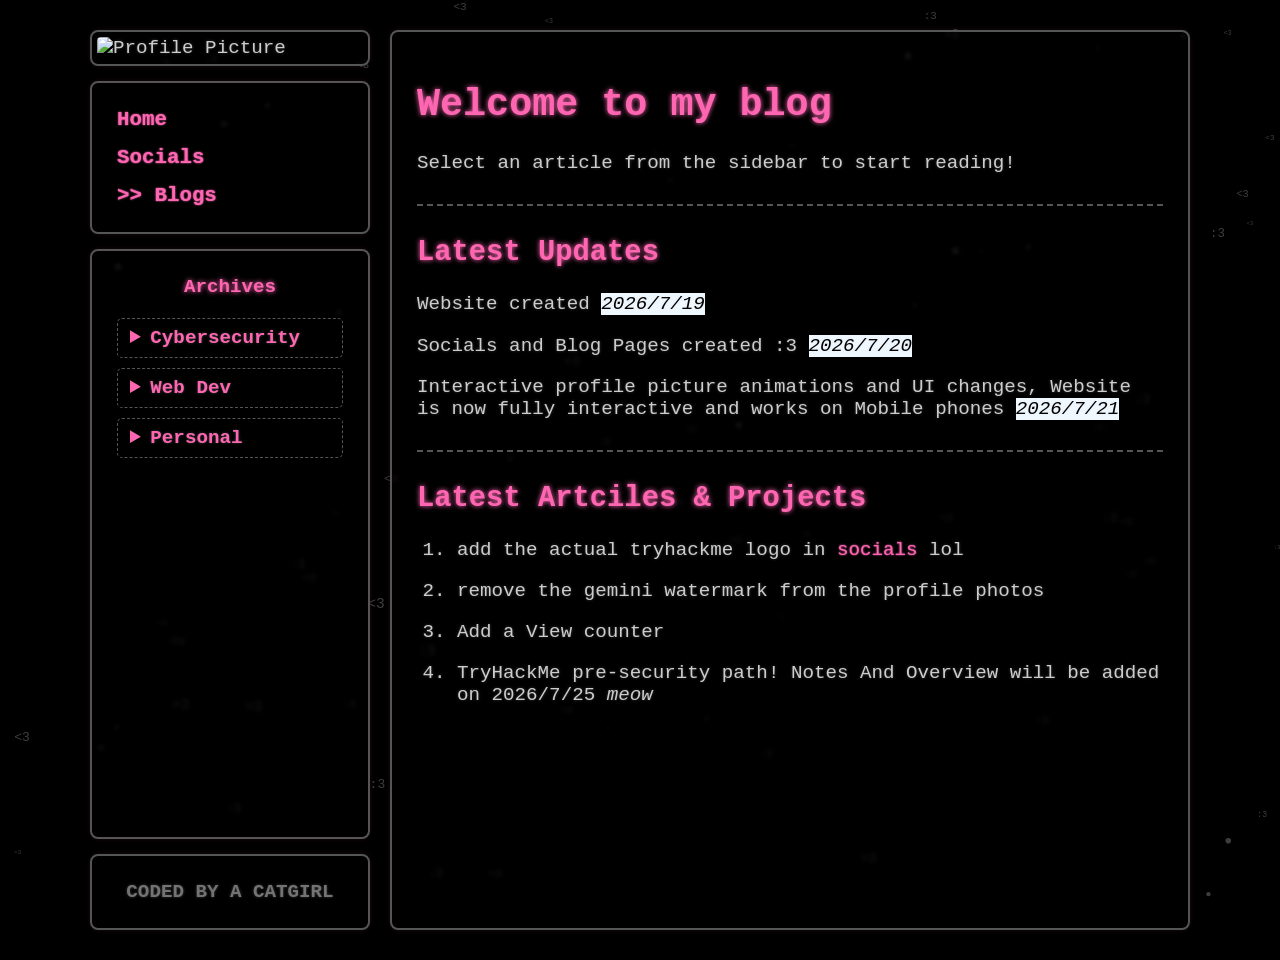
==== blog.html @ 79fe6086 "website uploaded" ====
<!DOCTYPE html>
<html lang="en">
<head>
    <meta charset="UTF-8">
    <meta name="viewport" content="width=device-width, initial-scale=1.0">
    <title>Desertbunny`s Site | Blogs</title>
    <link rel="stylesheet" href="style.css">
    <link rel="stylesheet" href="https://cdn.jsdelivr.net/gh/devicons/devicon@v2.15.1/devicon.min.css">
</head>
<body>
    <!-- Add this new div right here -->
    <div id="blackout-overlay"></div>
    
    <canvas id="space-canvas"></canvas>
    <!-- ... rest of your code ... -->
    <canvas id="space-canvas"></canvas>

    <div class="container">
        <aside class="sidebar">
            <!-- Profile Picture Box -->
            <div class="profile-box">
                <img id="profile-pic" src="assets/Gemini_Generated_Image_o0an0do0an0do0an.png" alt="Profile Picture" class="profile-pic">
            </div>

            <div class="nav-box">
                <nav>
                    <a href="index.html">Home</a> 
                    <a href="socials.html">Socials</a>
                    <a href="blog.html">>> Blogs</a> 
                </nav>
            </div>
            
            <!-- NEW: Dropdown Blog Navigation replacing the GIFs -->
            <div class="nav-box blog-nav-box">
                <h3 class="blog-nav-title">Archives</h3>
                
                <details>
                    <summary>Cybersecurity</summary>
                    <ul class="article-list">
                        <li><a href="#">> TryHackMe`s Road Map</a></li>
                        <li><a href="#">>  coming soon...</a></li>
                    </ul>
                </details>

                <details>
                    <summary>Web Dev</summary>
                    <ul class="article-list">
                        <li><a href="#">>  coming soon...</a></li>
                        <li><a href="#">>  coming soon...</a></li>
                    </ul>
                </details>

                <details>
                    <summary>Personal</summary>
                    <ul class="article-list">
                        <li><a href="#">> coming soon...</a></li>
                        <li><a href="#">> Stop clicking there is no content YET</a></li>
                    </ul>
                </details>
            </div>

            <div class="badge">CODED BY A CATGIRL</div>
        </aside>
        
        <main class="content">
            <h1>Welcome to my blog</h1>
            <p>Select an article from the sidebar to start reading!</p>
            <hr>
             <h2>Latest Updates</h2>
            <p>Website created <mark style="background-color: aliceblue;"><em>2026/7/19</em></mark></p>
            <p>Socials and Blog Pages created :3 <mark style="background-color: aliceblue;"><em>2026/7/20</em></mark></p>
            <p>Interactive profile picture animations and UI changes, Website is now fully interactive and works on Mobile phones <mark style="background-color: aliceblue;"><em>2026/7/21</em></mark></p>
            
            <hr>
            <!-- You can add your actual blog content structure here -->
            <div class="blog-post-placeholder">
                <h2>Latest Artciles & Projects</h2>
               <ol>
                <li> <p>add the actual tryhackme logo in <a href="socials.html">socials</a> lol </p></li>
              <li><p>remove the gemini watermark from the profile photos</p></li>
               <li><p>Add a View counter</p></li>
                <li> <p>TryHackMe pre-security path! Notes And Overview will be added on 2026/7/25 <em>meow</em></p></li>
            </ol>
            </div>
        </main>
    </div>

    <script src="script.js"></script>
</body>
</html>
---- style.css ----
body {
    background-color: #000000; 
    color: #cccccc;
    font-family: 'Courier New', Courier, monospace;
    margin: 0;
    font-size: 1.2rem;
    /* Reduced global text glow */
    text-shadow: 0 0 3px rgba(204, 204, 204, 0.3);
    overflow-x: hidden;
}

/* Positions the interactive canvas firmly in the background */
#space-canvas {
    position: fixed;
    top: 0;
    left: 0;
    width: 100%;
    height: 100%;
    z-index: -1; 
}

h1, h2 {
    color: #ff66b2;
    /* Reduced header glow */
    text-shadow: 0 0 5px #ff66b2;
    transition: color 0.3s, text-shadow 0.3s;
}

/* Hover effects for headers */
h1:hover, h2:hover {
    color: #ff99cc;
    text-shadow: 0 0 10px #ff99cc;
}

a {
    color: #ff66b2;
    text-decoration: none;
    /* Reduced link glow */
    text-shadow: 0 0 2px #ff66b2;
    transition: color 0.3s, text-shadow 0.3s, transform 0.2s;
}

/* Hover effects for links */
a:hover {
    color: #ffffff;
    text-shadow: 0 0 5px #ffffff, 0 0 10px #ff66b2;
}

.container {
    display: flex;
    min-height: 100vh;
    max-width: 1100px;
    margin: 0 auto;
    gap: 20px;
    padding: 30px;
}

.sidebar {
    width: 280px;
    display: flex;
    flex-direction: column;
    gap: 15px;
}

/* Unified styling for boxes */
.nav-box, .badge, .content, .profile-box  {
    border: 2px solid #555;
    background-color: rgba(0, 0, 0, 0.6);
    backdrop-filter: blur(2px);
    padding: 25px;
    border-radius: 8px;
    /* Reduced box glow */
    box-shadow: 0 0 5px rgba(255, 102, 178, 0.1);
    transition: border-color 0.3s, box-shadow 0.3s;
}

.nav-box:hover, .badge:hover, .content:hover, .profile-box:hover, .gif-slot:hover {
    border-color: #ff66b2;
    box-shadow: 0 0 10px rgba(255, 102, 178, 0.4);
}

.sidebar nav a {
    display: block;
    margin-bottom: 15px;
    font-size: 1.3rem;
    font-weight: bold;
}

.sidebar nav a:last-child {
    margin-bottom: 0;
}

/* Profile Picture Specifics */
.profile-box {
    padding: 5px;
}

.profile-pic {
    width: 100%;
    height: auto;
    border-radius: 4px;
    display: block;
}

/* GIF Section Styling */
.gif-section {
    display: flex;
    flex-direction: column;
    gap: 10px;
}

.gif-slot {
    position: relative;
    padding: 0;
    overflow: hidden;
}

.hover-image {
    width: 100%;
    height: auto;
    display: block;
    transition: opacity 0.3s;
}

.hover-text {
    position: absolute;
    top: 50%;
    left: 50%;
    transform: translate(-50%, -50%);
    color: #ff66b2;
    font-weight: bold;
    pointer-events: none;
    opacity: 0;
    transition: opacity 0.3s;
}




.badge {
    text-align: center;
    font-weight: bold;
    color: #737373;
}
.badge:hover {
    
    color: #ffffff;
}
.content {
    flex: 1;
}

hr {
    border: 0;
    border-top: 2px dashed #555;
    margin: 30px 0;
}

.skills-list {
    list-style: none;
    padding-left: 0;
}

.skills-list li {
    margin-bottom: 15px;
    display: flex;
    align-items: center;
    gap: 15px;
    transition: transform 0.2s, color 0.2s, text-shadow 0.2s;
}

.skills-list li:hover {
    transform: translateX(10px);
    color: #fff;
    text-shadow: 0 0 5px #fff;
}

i {
    font-size: 1.8rem;
}
/* =========================================
   SOCIALS PAGE SPECIFIC STYLES 
   ========================================= */

/* Profile Message Box (Typewriter) */
.profile-message-box {
    border: 2px solid #555;
    background-color: rgba(0, 0, 0, 0.6);
    padding: 30px 20px;
    border-radius: 8px;
    text-align: center;
    margin-bottom: 20px;
    /* Fixed minimum height prevents the box from resizing while it types */
    min-height: 100px; 
    display: flex;
    align-items: center;
    justify-content: center;
    transition: border-color 0.3s, box-shadow 0.3s;
}

.profile-message-box:hover {
    border-color: #ff66b2;
    box-shadow: 0 0 10px rgba(255, 102, 178, 0.4);
}

#typewriter-text {
    font-size: 1.2rem;
    line-height: 1.5;
    margin: 0;
    color: #ffffff; /* White text */
    text-shadow: 0 0 4px rgba(255, 255, 255, 0.6); /* Soft white glow */
}

/* Social Links 2x2 Grid */
.social-links-grid {
    display: grid;
    grid-template-columns: repeat(2, 1fr);
    gap: 20px;
    margin-top: 20px;
}

/* Individual Social Box */
.social-box {
    border: 2px solid #555;
    background-color: rgba(0, 0, 0, 0.6);
    padding: 30px 20px;
    border-radius: 8px;
    text-align: center;
    display: flex;
    flex-direction: column;
    align-items: center;
    justify-content: center;
    font-size: 1.5rem;
    font-weight: bold;
    color: #ffffff;
    transition: border-color 0.3s, box-shadow 0.3s, transform 0.2s, color 0.3s;
}

.social-box i {
    font-size: 2.5rem;
    margin-bottom: 10px;
}

.social-box:hover {
    border-color: #ff66b2;
    box-shadow: 0 0 15px rgba(255, 102, 178, 0.5);
    transform: translateY(-5px);
    color: #ffffff;
    text-shadow: 0 0 5px #ffffff, 0 0 10px #ff66b2;
}
/* =========================================
   BLOG PAGE SPECIFIC STYLES 
   ========================================= */

.blog-nav-box {
    display: flex;
    flex-direction: column;
    gap: 10px;
}

.blog-nav-title {
    margin-top: 0;
    margin-bottom: 10px;
    text-align: center;
    font-size: 1.2rem;
    color: #ff66b2;
    text-shadow: 0 0 5px #ff66b2;
}

/* Styling the dropdown container */
.blog-nav-box details {
    border: 1px dashed #555;
    border-radius: 5px;
    padding: 8px 12px;
    background: rgba(0, 0, 0, 0.4);
    transition: border-color 0.3s, box-shadow 0.3s;
}

.blog-nav-box details:hover {
    border-color: #ff66b2;
    box-shadow: 0 0 5px rgba(255, 102, 178, 0.2);
}

/* Styling the clickable title */
.blog-nav-box summary {
    cursor: pointer;
    font-weight: bold;
    color: #ff66b2;
    outline: none;
    transition: color 0.3s, text-shadow 0.3s;
}

.blog-nav-box summary:hover {
    color: #ffffff;
    text-shadow: 0 0 5px #ffffff, 0 0 10px #ff66b2;
}

/* Styling the list of articles inside the dropdown */
.article-list {
    list-style-type: none;
    padding-left: 5px;
    margin: 10px 0 5px 0;
    display: flex;
    flex-direction: column;
    gap: 8px;
}

.article-list li a {
    font-size: 0.95rem;
    color: #cccccc; /* Slightly dimmer text for sub-links */
}

.article-list li a:hover {
    color: #ffffff;
    transform: translateX(5px); /* Cute little slide effect when hovered */
    display: inline-block;
}
/* =========================================
   SCROLL AND LAYOUT LOCKING
   ========================================= */

/* Lock the container to the height of the screen (minus the 30px top/bottom padding) */
.container {
    max-height: calc(100vh - 60px);
}

/* Constrain the sidebar so it doesn't outgrow the screen */
.sidebar {
    max-height: 100%;
}

/* Make the archives box fill the remaining sidebar space and scroll when full */
.blog-nav-box {
    flex: 1; /* Stretches the box down to match the height of the sidebar */
    overflow-y: auto; /* Adds the slider if the dropdowns get too long */
}

/* Constrain the main content area and allow it to scroll */
.content {
    max-height: 100%;
    overflow-y: auto; /* Adds the slider for long blog posts */
}


/* =========================================
   CUSTOM GLOWING SCROLLBARS (Sliders)
   ========================================= */

/* The entire scrollbar width */
::-webkit-scrollbar {
    width: 8px;
}

/* The track (background) of the scrollbar */
::-webkit-scrollbar-track {
    background: rgba(0, 0, 0, 0.4);
    border-radius: 4px;
    border: 1px solid #555;
}

/* The draggable slider itself */
::-webkit-scrollbar-thumb {
    background: #ff66b2;
    border-radius: 4px;
    box-shadow: 0 0 5px #ff66b2;
}

/* Slider hover effect */
::-webkit-scrollbar-thumb:hover {
    background: #ffffff;
    box-shadow: 0 0 10px #ffffff, 0 0 5px #ff66b2;
}
/* =========================================
   HIT SHAKE ANIMATION
   ========================================= */

.profile-pic {
    cursor: crosshair; /* Changes the mouse to a target when hovering over her */
    transition: transform 0.1s;
}

.profile-pic:active {
    transform: scale(0.95); /* Makes the picture squish slightly when clicked */
}

/* The screen shake keyframes */
@keyframes shakeScreen {
    0% { transform: translate(2px, 1px) rotate(0deg); }
    10% { transform: translate(-1px, -2px) rotate(-1deg); }
    20% { transform: translate(-3px, 0px) rotate(1deg); }
    30% { transform: translate(3px, 2px) rotate(0deg); }
    40% { transform: translate(1px, -1px) rotate(1deg); }
    50% { transform: translate(-1px, 2px) rotate(-1deg); }
    60% { transform: translate(-3px, 1px) rotate(0deg); }
    70% { transform: translate(3px, 1px) rotate(-1deg); }
    80% { transform: translate(-1px, -1px) rotate(1deg); }
    90% { transform: translate(1px, 2px) rotate(0deg); }
    100% { transform: translate(0px, 0px) rotate(0deg); }
}

/* We will apply this class to the body using JavaScript */
.is-shaking {
    animation: shakeScreen 0.3s cubic-bezier(.36,.07,.19,.97) both;
}
/* =========================================
   BLACKOUT EFFECT (10 CLICKS)
   ========================================= */

#blackout-overlay {
    position: fixed;
    top: 0;
    left: 0;
    width: 100vw;
    height: 100vh;
    background-color: #000000;
    z-index: 9999; /* Ensures it covers absolutely everything */
    pointer-events: none; /* Allows you to click things when it's invisible */
    opacity: 0;
}

/* The animation: eyes snap shut, stay closed for a second, then open slowly */
@keyframes eyesClosing {
    0% { opacity: 0; }
    15% { opacity: 1; }  /* Snap shut */
    70% { opacity: 1; }  /* Stay closed */
    100% { opacity: 0; } /* Slowly open */
}

.is-blacked-out {
    animation: eyesClosing 3.5s ease-in-out forwards;
}

/* =========================================
   MOBILE RESPONSIVENESS
   ========================================= */

/* This rule applies to any screen that is 768px wide or smaller (typical phones/tablets) */
@media (max-width: 768px) {
    
    /* Stack the sidebar and main content vertically */
    .container {
        flex-direction: column;
        padding: 15px; /* Slightly smaller padding for small screens */
        max-height: none; /* Removes the screen-lock so phones can scroll naturally */
    }

    /* Make the sidebar take up the full width of the screen */
    .sidebar {
        width: 100%;
        max-height: none;
    }

    /* Allow the main content to grow and scroll naturally */
    .content {
        max-height: none;
        overflow-y: visible;
    }

    /* Adjust the Socials grid to a single column so the boxes aren't too tiny */
    .social-links-grid {
        grid-template-columns: 1fr; /* Changes it from 2 columns to 1 */
    }
    
    /* Make the typewriter box text a bit smaller so it fits nicely */
    #typewriter-text {
        font-size: 1rem;
    }
}
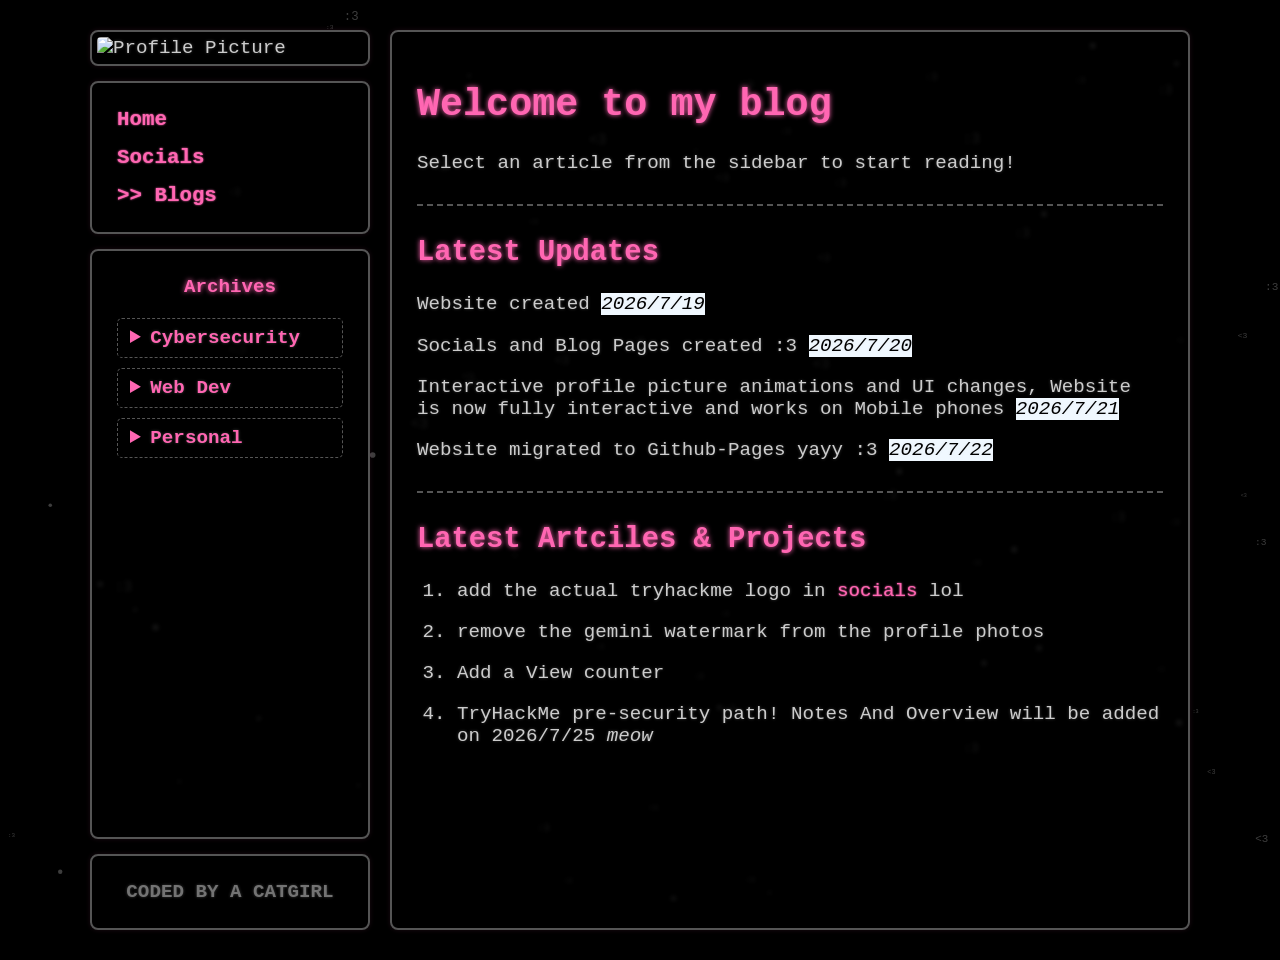
==== commit 4f856195: "Add files via upload" ====
--- a/blog.html
+++ b/blog.html
@@ -19,7 +19,7 @@
         <aside class="sidebar">
             <!-- Profile Picture Box -->
             <div class="profile-box">
-                <img id="profile-pic" src="assets/Gemini_Generated_Image_o0an0do0an0do0an.png" alt="Profile Picture" class="profile-pic">
+                <img id="profile-pic" src="https://file.garden/amCf4marYhtjo5NN/Gemini_Generated_Image_o0an0do0an0do0an.png" alt="Profile Picture" class="profile-pic">
             </div>
 
             <div class="nav-box">
@@ -70,7 +70,8 @@
             <p>Website created <mark style="background-color: aliceblue;"><em>2026/7/19</em></mark></p>
             <p>Socials and Blog Pages created :3 <mark style="background-color: aliceblue;"><em>2026/7/20</em></mark></p>
             <p>Interactive profile picture animations and UI changes, Website is now fully interactive and works on Mobile phones <mark style="background-color: aliceblue;"><em>2026/7/21</em></mark></p>
-            
+             <p>Website migrated to Github-Pages yayy :3 <mark style="background-color: aliceblue;"><em>2026/7/22</em></mark></p>
+
             <hr>
             <!-- You can add your actual blog content structure here -->
             <div class="blog-post-placeholder">
